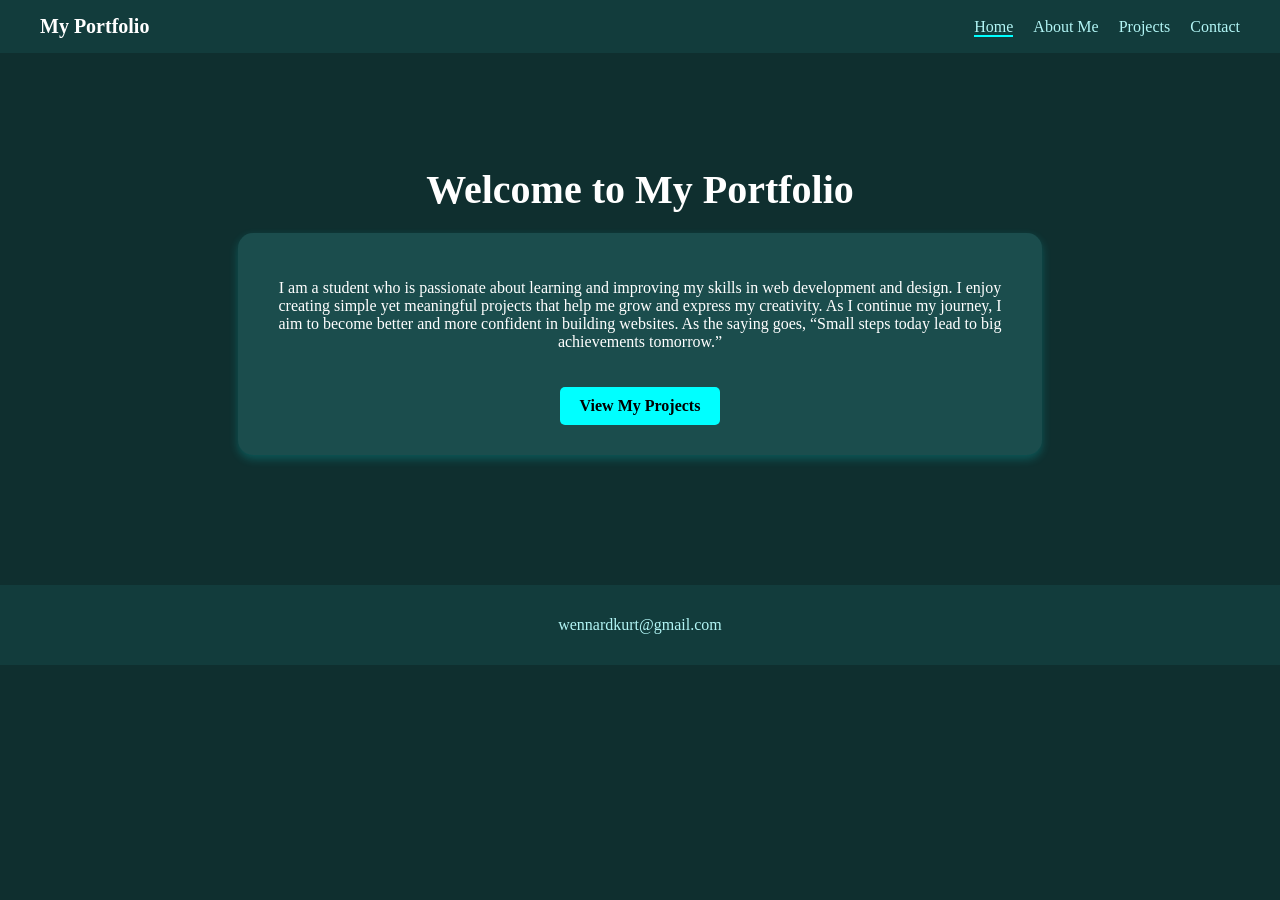
==== index.html @ 49d077d6 "Add files via upload" ====
<!DOCTYPE html>
<html lang="en">
<head>
<meta charset="UTF-8">
<meta name="viewport" content="width=device-width, initial-scale=1.0">
<title>My Portfolio</title>

<style>

body {
    margin: 0;
    font-family: Tahoma;
    background: #0f2f2f;
    color: white;
}

header {
    display: flex;
    justify-content: space-between;
    align-items: center;
    background: #123c3c;
    padding: 15px 40px;
}

.logo {
    font-size: 20px;
    font-weight: bold;
}

nav ul {
    list-style: none;
    display: flex;
    gap: 20px;
    margin: 0;
}

nav ul li a {
    text-decoration: none;
    color: #b2f5f5;
    transition: 0.3s;
}

nav ul li a:hover {
    color: cyan;
}

.active {
    border-bottom: 2px solid cyan;
}

.section {
    text-align: center;
    padding: 80px 20px;
}

.section h1 {
    font-size: 40px;
    margin-bottom: 20px;
}

.card {
    background: #1b4d4d;
    padding: 30px;
    width: 60%;
    margin: auto;
    border-radius: 15px;
    box-shadow: 0 4px 10px rgba(0,255,255,0.2);
    transition: 0.3s;
}

.card:hover {
    transform: scale(1.02);
    box-shadow: 0 8px 20px rgba(0,255,255,0.3);
}

.btn {
    display: inline-block;
    margin-top: 20px;
    padding: 10px 20px;
    background: cyan;
    color: black;
    text-decoration: none;
    border-radius: 5px;
    font-weight: bold;
    transition: 0.3s;
}

.btn:hover {
    background: #00cccc;
}

footer {
    text-align: center;
    background: #123c3c;
    color: #b2f5f5;
    padding: 15px;
    margin-top: 50px;
}

.fade-in {
    opacity: 0;
    transform: translateY(20px);
    animation: fadeIn 1s ease forwards;
}

@keyframes fadeIn {
    to {
        opacity: 1;
        transform: translateY(0);
    }
}

@media (max-width: 768px) {
    .card {
        width: 90%;
    }

    nav ul {
        flex-direction: column;
        align-items: center;
    }
}

</style>

</head>
<body>

<header>
    <div class="logo">My Portfolio</div>
    <nav>
        <ul>
            <li><a href="index.html" class="active">Home</a></li>
            <li><a href="AboutMe.html">About Me</a></li>
            <li><a href="projects.html">Projects</a></li>
            <li><a href="contact.html">Contact</a></li>
        </ul>
    </nav>
</header>

<section class="section">
    <h1 class="fade-in">Welcome to My Portfolio</h1>

    <div class="card fade-in">
        <p>
            I am a student who is passionate about learning and improving my skills in web development and design. 
            I enjoy creating simple yet meaningful projects that help me grow and express my creativity. 
            As I continue my journey, I aim to become better and more confident in building websites. 
            As the saying goes, “Small steps today lead to big achievements tomorrow.”
        </p>

        <a href="projects.html" class="btn">View My Projects</a>
    </div>
</section>

<footer>
    <p>wennardkurt@gmail.com</p>
</footer>

</body>
</html>
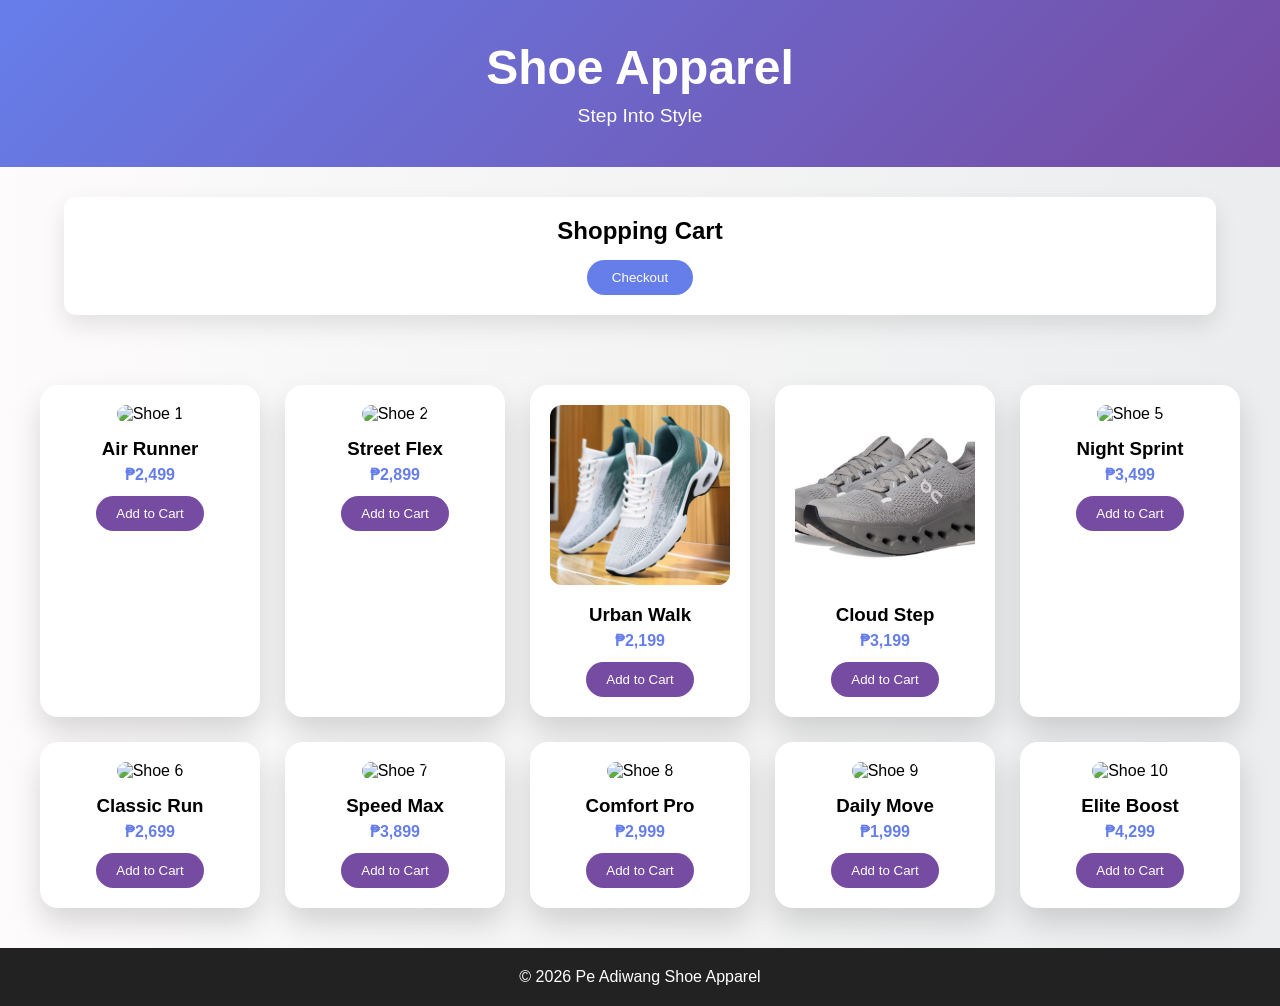
==== commit 31bc45cc: "Add files via upload" ====
--- a/index.html
+++ b/index.html
@@ -1,161 +1,100 @@
 <!DOCTYPE html>
 <html lang="en">
 <head>
-<meta charset="UTF-8">
-<meta name="viewport" content="width=device-width, initial-scale=1.0">
-<title>My Portfolio</title>
+    <meta charset="UTF-8">
+    <title>Shoe Apparel</title>
 
-<style>
-
-body {
-    margin: 0;
-    font-family: Tahoma;
-    background: #0f2f2f;
-    color: white;
-}
-
-header {
-    display: flex;
-    justify-content: space-between;
-    align-items: center;
-    background: #123c3c;
-    padding: 15px 40px;
-}
-
-.logo {
-    font-size: 20px;
-    font-weight: bold;
-}
-
-nav ul {
-    list-style: none;
-    display: flex;
-    gap: 20px;
-    margin: 0;
-}
-
-nav ul li a {
-    text-decoration: none;
-    color: #b2f5f5;
-    transition: 0.3s;
-}
-
-nav ul li a:hover {
-    color: cyan;
-}
-
-.active {
-    border-bottom: 2px solid cyan;
-}
-
-.section {
-    text-align: center;
-    padding: 80px 20px;
-}
-
-.section h1 {
-    font-size: 40px;
-    margin-bottom: 20px;
-}
-
-.card {
-    background: #1b4d4d;
-    padding: 30px;
-    width: 60%;
-    margin: auto;
-    border-radius: 15px;
-    box-shadow: 0 4px 10px rgba(0,255,255,0.2);
-    transition: 0.3s;
-}
-
-.card:hover {
-    transform: scale(1.02);
-    box-shadow: 0 8px 20px rgba(0,255,255,0.3);
-}
-
-.btn {
-    display: inline-block;
-    margin-top: 20px;
-    padding: 10px 20px;
-    background: cyan;
-    color: black;
-    text-decoration: none;
-    border-radius: 5px;
-    font-weight: bold;
-    transition: 0.3s;
-}
-
-.btn:hover {
-    background: #00cccc;
-}
-
-footer {
-    text-align: center;
-    background: #123c3c;
-    color: #b2f5f5;
-    padding: 15px;
-    margin-top: 50px;
-}
-
-.fade-in {
-    opacity: 0;
-    transform: translateY(20px);
-    animation: fadeIn 1s ease forwards;
-}
-
-@keyframes fadeIn {
-    to {
-        opacity: 1;
-        transform: translateY(0);
-    }
-}
-
-@media (max-width: 768px) {
-    .card {
-        width: 90%;
-    }
-
-    nav ul {
-        flex-direction: column;
-        align-items: center;
-    }
-}
-
-</style>
-
+    <link rel="stylesheet" href="style.css">
 </head>
 <body>
 
-<header>
-    <div class="logo">My Portfolio</div>
-    <nav>
-        <ul>
-            <li><a href="index.html" class="active">Home</a></li>
-            <li><a href="AboutMe.html">About Me</a></li>
-            <li><a href="projects.html">Projects</a></li>
-            <li><a href="contact.html">Contact</a></li>
-        </ul>
-    </nav>
-</header>
+    <header class="header">
+        <h1>Shoe Apparel</h1>
+        <p>Step Into Style</p>
+    </header>
 
-<section class="section">
-    <h1 class="fade-in">Welcome to My Portfolio</h1>
+    <section class="cart">
+        <h2>Shopping Cart</h2>
+        <button class="checkout-btn">Checkout</button>
+    </section>
 
-    <div class="card fade-in">
-        <p>
-            I am a student who is passionate about learning and improving my skills in web development and design. 
-            I enjoy creating simple yet meaningful projects that help me grow and express my creativity. 
-            As I continue my journey, I aim to become better and more confident in building websites. 
-            As the saying goes, “Small steps today lead to big achievements tomorrow.”
-        </p>
+    <section class="products">
+        
+        <div class="product-card">
+            <img src="https://images.unsplash.com/photo-1542291026-7eec264c27ff" alt="Shoe 1">
+            <h3>Air Runner</h3>
+            <p>₱2,499</p>
+            <button>Add to Cart</button>
+        </div>
 
-        <a href="projects.html" class="btn">View My Projects</a>
-    </div>
-</section>
+        <div class="product-card">
+            <img src="https://images.unsplash.com/photo-1525966222134-fcfa99b8ae77" alt="Shoe 2">
+            <h3>Street Flex</h3>
+            <p>₱2,899</p>
+            <button>Add to Cart</button>
+        </div>
 
-<footer>
-    <p>wennardkurt@gmail.com</p>
-</footer>
+        <div class="product-card">
+            <img src="shoe 3.jpg" alt="Shoe 3">
+            <h3>Urban Walk</h3>
+            <p>₱2,199</p>
+            <button>Add to Cart</button>
+        </div>
+
+        <div class="product-card">
+            <img src="shoe 4.jpg" alt="Shoe 4">
+            <h3>Cloud Step</h3>
+            <p>₱3,199</p>
+            <button>Add to Cart</button>
+        </div>
+
+        <div class="product-card">
+            <img src="https://images.unsplash.com/photo-1600185365483-26d7a4cc7519" alt="Shoe 5">
+            <h3>Night Sprint</h3>
+            <p>₱3,499</p>
+            <button>Add to Cart</button>
+        </div>
+
+        <div class="product-card">
+            <img src="https://images.unsplash.com/photo-1605348532760-6753d2c43329" alt="Shoe 6">
+            <h3>Classic Run</h3>
+            <p>₱2,699</p>
+            <button>Add to Cart</button>
+        </div>
+
+        <div class="product-card">
+            <img src="https://images.unsplash.com/photo-1595950653106-6c9ebd614d3a" alt="Shoe 7">
+            <h3>Speed Max</h3>
+            <p>₱3,899</p>
+            <button>Add to Cart</button>
+        </div>
+
+        <div class="product-card">
+            <img src="https://images.unsplash.com/photo-1603808033192-082d6919d3e1" alt="Shoe 8">
+            <h3>Comfort Pro</h3>
+            <p>₱2,999</p>
+            <button>Add to Cart</button>
+        </div>
+
+        <div class="product-card">
+            <img src="https://images.unsplash.com/photo-1562183241-b937e95585b6" alt="Shoe 9">
+            <h3>Daily Move</h3>
+            <p>₱1,999</p>
+            <button>Add to Cart</button>
+        </div>
+
+        <div class="product-card">
+            <img src="https://images.unsplash.com/photo-1549298916-b41d501d3772" alt="Shoe 10">
+            <h3>Elite Boost</h3>
+            <p>₱4,299</p>
+            <button>Add to Cart</button>
+        </div>
+
+    </section>
+
+    <footer>
+        <p>© 2026  Pe Adiwang Shoe Apparel</p>
+    </footer>
 
 </body>
 </html>
--- a/style.css
+++ b/style.css
@@ -0,0 +1,171 @@
+* {
+    margin: 0;
+    padding: 0;
+    box-sizing: border-box;
+    font-family: Arial, sans-serif;
+}
+
+body {
+    background: linear-gradient(to right, #fdfbfb, #ebedee);
+}
+
+.header {
+    text-align: center;
+    padding: 40px;
+    background: linear-gradient(135deg, #667eea, #764ba2);
+    color: white;
+    animation: slideDown 1.2s ease;
+}
+
+.header h1 {
+    font-size: 3rem;
+}
+
+.header p {
+    margin-top: 10px;
+    font-size: 1.2rem;
+}
+
+.cart {
+    background: #ffffff;
+    margin: 30px auto;
+    width: 90%;
+    padding: 20px;
+    text-align: center;
+    border-radius: 12px;
+    box-shadow: 0 10px 25px rgba(0,0,0,0.1);
+    animation: fadeIn 1.5s ease;
+}
+
+.checkout-btn {
+    margin-top: 15px;
+    padding: 10px 25px;
+    background: #667eea;
+    color: white;
+    border: none;
+    border-radius: 20px;
+    cursor: pointer;
+    transition: transform 0.3s, background 0.3s;
+}
+
+.checkout-btn:hover {
+    background: #5a67d8;
+    transform: scale(1.1);
+}
+
+.products {
+    display: grid;
+    grid-template-columns: repeat(auto-fit, minmax(220px, 1fr));
+    gap: 25px;
+    padding: 40px;
+}
+
+.product-card {
+    background: white;
+    padding: 20px;
+    border-radius: 18px;
+    text-align: center;
+    box-shadow: 0 15px 30px rgba(0,0,0,0.15);
+    transition: transform 0.4s, box-shadow 0.4s;
+    animation: popUp 1s ease;
+}
+
+.product-card:hover {
+    transform: translateY(-15px) scale(1.05);
+    box-shadow: 0 25px 45px rgba(0,0,0,0.25);
+}
+
+.product-card img {
+    width: 100%;
+    height: 180px;
+    object-fit: cover;
+    border-radius: 12px;
+    transition: transform 0.5s;
+    opacity: 0;
+    animation: imageFade 0.8s ease forwards;
+    
+}
+
+.product-card:hover img {
+    transform: scale(1.15) rotate(2deg);
+    box-shadow: 
+        0 0 15px rgba(118, 75, 162, 0.7),
+        0 0 30px rgba(102, 126, 234, 0.6);
+    transform: scale(1.12);
+
+}
+
+.product-card h3 {
+    margin: 15px 0 5px;
+}
+
+.product-card p {
+    color: #667eea;
+    font-weight: bold;
+}
+
+.product-card button {
+    margin-top: 12px;
+    padding: 10px 20px;
+    border: none;
+    border-radius: 25px;
+    background: #764ba2;
+    color: white;
+    cursor: pointer;
+    transition: background 0.3s, transform 0.3s;
+}
+
+.product-card button:hover {
+    background: #5a3d91;
+    transform: scale(1.1);
+}
+
+footer {
+    text-align: center;
+    padding: 20px;
+    background: #222;
+    color: white;
+}
+
+@keyframes fadeIn {
+    from {
+        opacity: 0;
+        transform: translateY(30px);
+    }
+    to {
+        opacity: 1;
+        transform: translateY(0);
+    }
+}
+
+@keyframes slideDown {
+    from {
+        transform: translateY(-60px);
+        opacity: 0;
+    }
+    to {
+        transform: translateY(0);
+        opacity: 1;
+    }
+}
+
+@keyframes popUp {
+    from {
+        transform: scale(0.8);
+        opacity: 0;
+    }
+    to {
+        transform: scale(1);
+        opacity: 1;
+    }
+}
+@keyframes imageFade {
+    from {
+        opacity: 0;
+        transform: scale(0.95);
+    }
+    to {
+        opacity: 1;
+        transform: scale(1);
+    }
+}
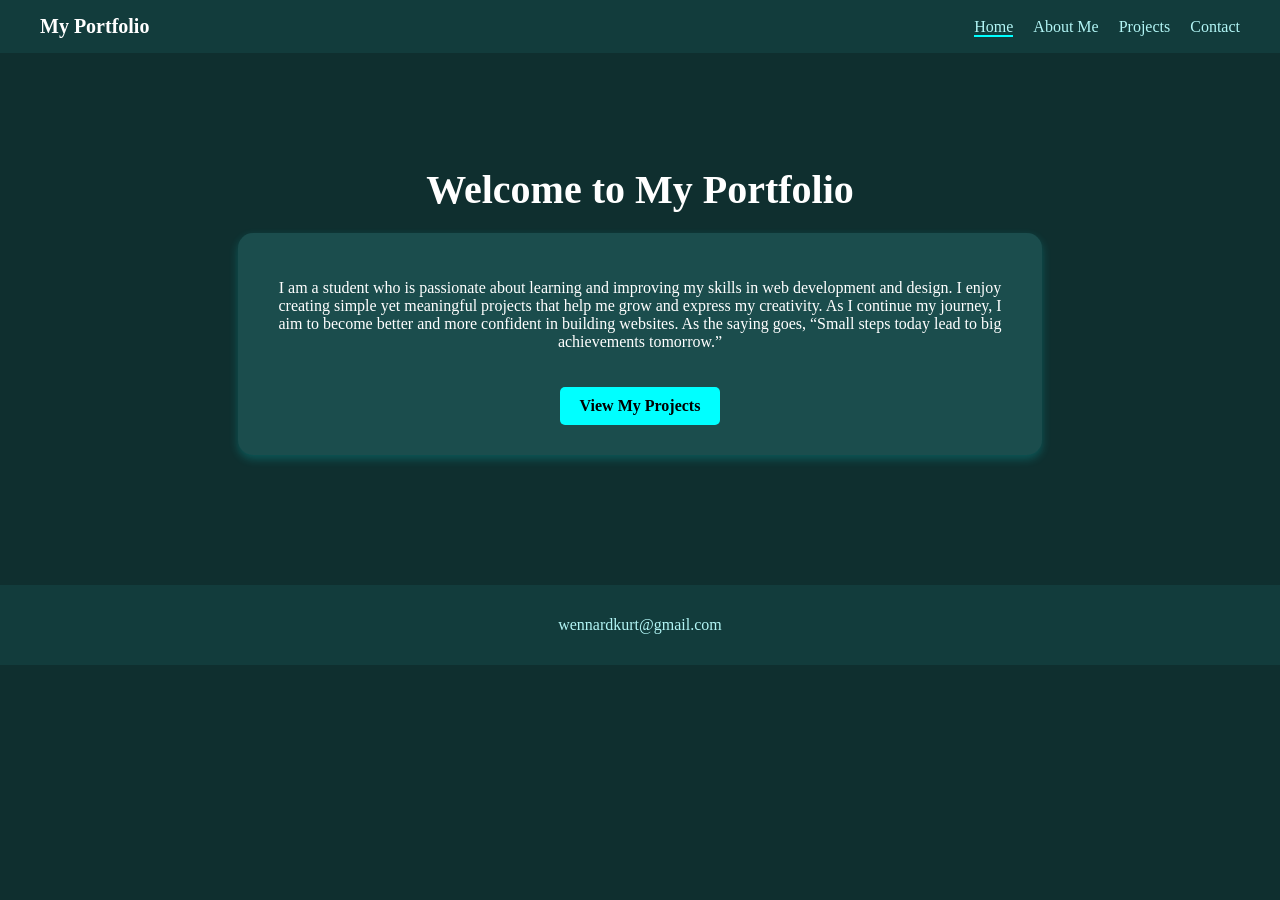
==== commit 47a27e86: "Add files via upload" ====
--- a/index.html
+++ b/index.html
@@ -1,100 +1,161 @@
 <!DOCTYPE html>
 <html lang="en">
 <head>
-    <meta charset="UTF-8">
-    <title>Shoe Apparel</title>
+<meta charset="UTF-8">
+<meta name="viewport" content="width=device-width, initial-scale=1.0">
+<title>My Portfolio</title>
 
-    <link rel="stylesheet" href="style.css">
+<style>
+
+body {
+    margin: 0;
+    font-family: Tahoma;
+    background: #0f2f2f;
+    color: white;
+}
+
+header {
+    display: flex;
+    justify-content: space-between;
+    align-items: center;
+    background: #123c3c;
+    padding: 15px 40px;
+}
+
+.logo {
+    font-size: 20px;
+    font-weight: bold;
+}
+
+nav ul {
+    list-style: none;
+    display: flex;
+    gap: 20px;
+    margin: 0;
+}
+
+nav ul li a {
+    text-decoration: none;
+    color: #b2f5f5;
+    transition: 0.3s;
+}
+
+nav ul li a:hover {
+    color: cyan;
+}
+
+.active {
+    border-bottom: 2px solid cyan;
+}
+
+.section {
+    text-align: center;
+    padding: 80px 20px;
+}
+
+.section h1 {
+    font-size: 40px;
+    margin-bottom: 20px;
+}
+
+.card {
+    background: #1b4d4d;
+    padding: 30px;
+    width: 60%;
+    margin: auto;
+    border-radius: 15px;
+    box-shadow: 0 4px 10px rgba(0,255,255,0.2);
+    transition: 0.3s;
+}
+
+.card:hover {
+    transform: scale(1.02);
+    box-shadow: 0 8px 20px rgba(0,255,255,0.3);
+}
+
+.btn {
+    display: inline-block;
+    margin-top: 20px;
+    padding: 10px 20px;
+    background: cyan;
+    color: black;
+    text-decoration: none;
+    border-radius: 5px;
+    font-weight: bold;
+    transition: 0.3s;
+}
+
+.btn:hover {
+    background: #00cccc;
+}
+
+footer {
+    text-align: center;
+    background: #123c3c;
+    color: #b2f5f5;
+    padding: 15px;
+    margin-top: 50px;
+}
+
+.fade-in {
+    opacity: 0;
+    transform: translateY(20px);
+    animation: fadeIn 1s ease forwards;
+}
+
+@keyframes fadeIn {
+    to {
+        opacity: 1;
+        transform: translateY(0);
+    }
+}
+
+@media (max-width: 768px) {
+    .card {
+        width: 90%;
+    }
+
+    nav ul {
+        flex-direction: column;
+        align-items: center;
+    }
+}
+
+</style>
+
 </head>
 <body>
 
-    <header class="header">
-        <h1>Shoe Apparel</h1>
-        <p>Step Into Style</p>
-    </header>
+<header>
+    <div class="logo">My Portfolio</div>
+    <nav>
+        <ul>
+            <li><a href="index.html" class="active">Home</a></li>
+            <li><a href="AboutMe.html">About Me</a></li>
+            <li><a href="projects.html">Projects</a></li>
+            <li><a href="contact.html">Contact</a></li>
+        </ul>
+    </nav>
+</header>
 
-    <section class="cart">
-        <h2>Shopping Cart</h2>
-        <button class="checkout-btn">Checkout</button>
-    </section>
+<section class="section">
+    <h1 class="fade-in">Welcome to My Portfolio</h1>
 
-    <section class="products">
-        
-        <div class="product-card">
-            <img src="https://images.unsplash.com/photo-1542291026-7eec264c27ff" alt="Shoe 1">
-            <h3>Air Runner</h3>
-            <p>₱2,499</p>
-            <button>Add to Cart</button>
-        </div>
+    <div class="card fade-in">
+        <p>
+            I am a student who is passionate about learning and improving my skills in web development and design. 
+            I enjoy creating simple yet meaningful projects that help me grow and express my creativity. 
+            As I continue my journey, I aim to become better and more confident in building websites. 
+            As the saying goes, “Small steps today lead to big achievements tomorrow.”
+        </p>
 
-        <div class="product-card">
-            <img src="https://images.unsplash.com/photo-1525966222134-fcfa99b8ae77" alt="Shoe 2">
-            <h3>Street Flex</h3>
-            <p>₱2,899</p>
-            <button>Add to Cart</button>
-        </div>
+        <a href="projects.html" class="btn">View My Projects</a>
+    </div>
+</section>
 
-        <div class="product-card">
-            <img src="shoe 3.jpg" alt="Shoe 3">
-            <h3>Urban Walk</h3>
-            <p>₱2,199</p>
-            <button>Add to Cart</button>
-        </div>
-
-        <div class="product-card">
-            <img src="shoe 4.jpg" alt="Shoe 4">
-            <h3>Cloud Step</h3>
-            <p>₱3,199</p>
-            <button>Add to Cart</button>
-        </div>
-
-        <div class="product-card">
-            <img src="https://images.unsplash.com/photo-1600185365483-26d7a4cc7519" alt="Shoe 5">
-            <h3>Night Sprint</h3>
-            <p>₱3,499</p>
-            <button>Add to Cart</button>
-        </div>
-
-        <div class="product-card">
-            <img src="https://images.unsplash.com/photo-1605348532760-6753d2c43329" alt="Shoe 6">
-            <h3>Classic Run</h3>
-            <p>₱2,699</p>
-            <button>Add to Cart</button>
-        </div>
-
-        <div class="product-card">
-            <img src="https://images.unsplash.com/photo-1595950653106-6c9ebd614d3a" alt="Shoe 7">
-            <h3>Speed Max</h3>
-            <p>₱3,899</p>
-            <button>Add to Cart</button>
-        </div>
-
-        <div class="product-card">
-            <img src="https://images.unsplash.com/photo-1603808033192-082d6919d3e1" alt="Shoe 8">
-            <h3>Comfort Pro</h3>
-            <p>₱2,999</p>
-            <button>Add to Cart</button>
-        </div>
-
-        <div class="product-card">
-            <img src="https://images.unsplash.com/photo-1562183241-b937e95585b6" alt="Shoe 9">
-            <h3>Daily Move</h3>
-            <p>₱1,999</p>
-            <button>Add to Cart</button>
-        </div>
-
-        <div class="product-card">
-            <img src="https://images.unsplash.com/photo-1549298916-b41d501d3772" alt="Shoe 10">
-            <h3>Elite Boost</h3>
-            <p>₱4,299</p>
-            <button>Add to Cart</button>
-        </div>
-
-    </section>
-
-    <footer>
-        <p>© 2026  Pe Adiwang Shoe Apparel</p>
-    </footer>
+<footer>
+    <p>wennardkurt@gmail.com</p>
+</footer>
 
 </body>
 </html>
